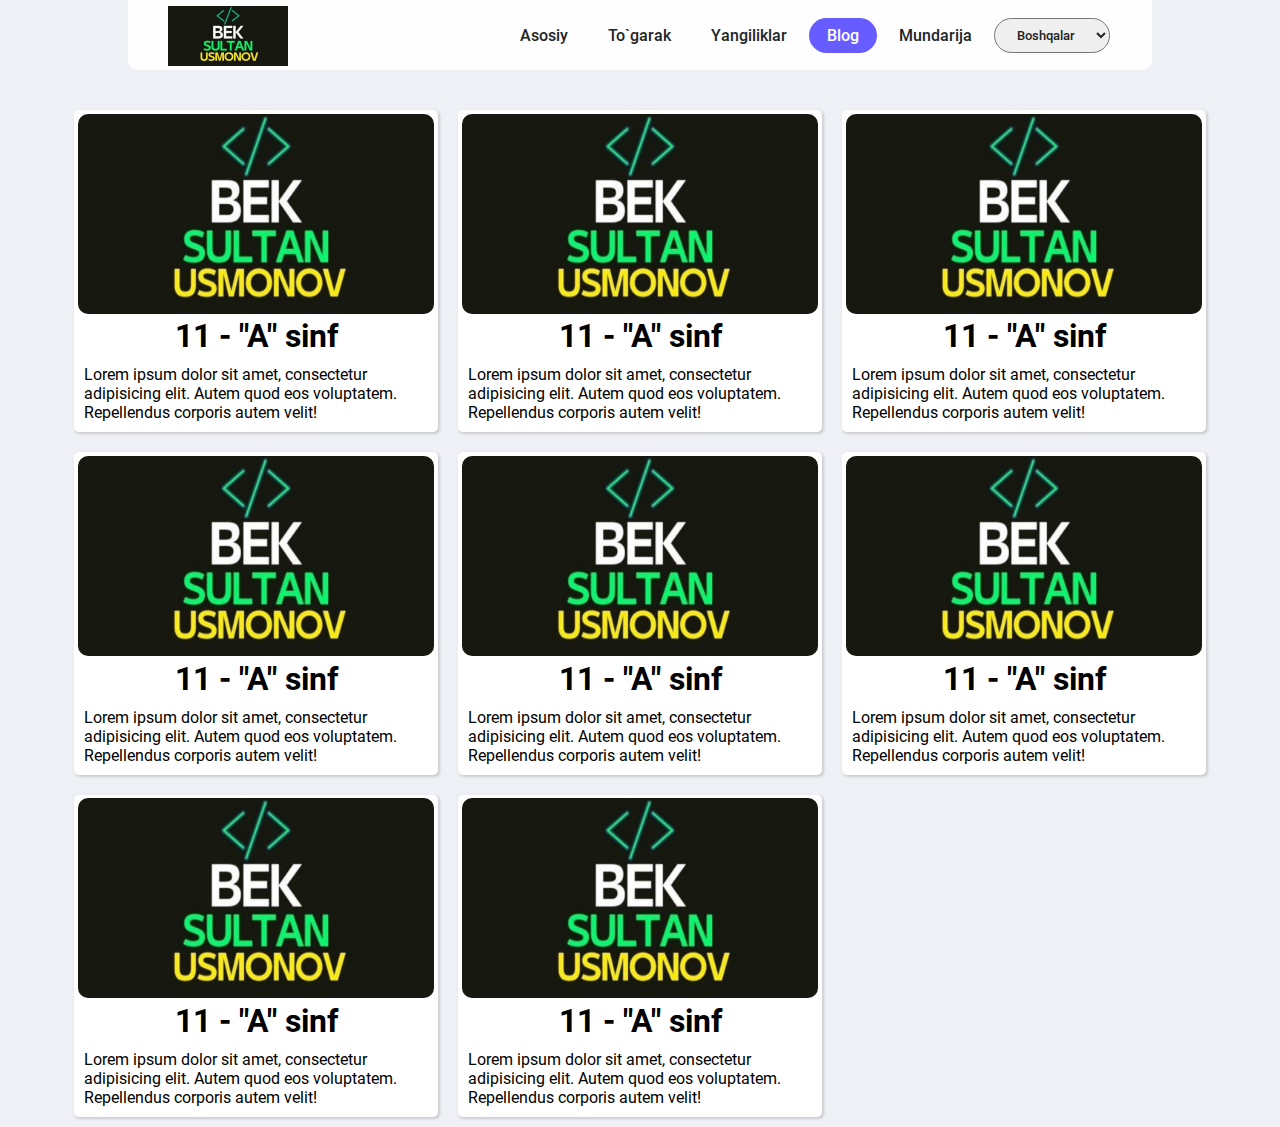
==== blog.html @ 690bd5c8 "first" ====
<!DOCTYPE html>
<html lang="en">
<head>
    <title>20-maktab</title>
    <link rel="stylesheet" href="css/blog.css">
    <link rel="stylesheet" href="css/style.css">
    <meta charset="UTF-8">
    <meta http-equiv="X-UA-Compatible" content="IE=edge">
    <meta name="viewport" content="width=device-width, initial-scale=1.0">
</head>
<body>
    <!-- header section -->
    <header>
        <div class="logo">
            <img src="img/profile.jpg" alt="20-maktab">
        </div>
        <input type="checkbox" id="nav_check" hidden>
        <nav>
            <div class="logo">
                <img src="img/profile.jpg" alt="20-maktab">
            </div>
            <ul>
                <li>
                    <a href="home.html">Asosiy</a>
                </li>
                <li>
                    <a href="round.html">To`garak</a>
                </li>
                <li>
                    <a href="news.html">Yangiliklar</a>
                </li>
                <li>
                    <a href="#" class="active">Blog</a>
                </li>
                <li>
                    <a href="table.html">Mundarija</a>
                </li>
                <li>
                    <select name="links" size="1" onchange="window.location.href=this.value;">
                        <option value="#">Boshqalar</option>
                        <option value="Profile.html">Profil</option>
                    </select>
                </li>
            </ul>
        </nav> 
        <label for="nav_check" class="hamburger">
            <div></div>
            <div></div>
            <div></div>
        </label>
    </header>
    <!-- /header section -->

    <!-- blog section -->
    <section class="blog" id="blog">
        <div class="blog__container">
            <div class="blog__item">
                <div class="blog__image">
                    <img src="img/profile.jpg" alt="">
                </div>
                <div class="blog__info">
                    <h1 class="blog__class">11 - "A" sinf</h1>
                    <div class="blog__description">
                        <p>Lorem ipsum dolor sit amet, consectetur adipisicing elit. Autem quod eos voluptatem. Repellendus corporis autem velit!</p>
                    </div>
                </div>
            </div>
            <div class="blog__item">
                <div class="blog__image">
                    <img src="img/profile.jpg" alt="">
                </div>
                <div class="blog__info">
                    <h1 class="blog__class">11 - "A" sinf</h1>
                    <div class="blog__description">
                        <p>Lorem ipsum dolor sit amet, consectetur adipisicing elit. Autem quod eos voluptatem. Repellendus corporis autem velit!</p>
                    </div>
                </div>
            </div>
            <div class="blog__item">
                <div class="blog__image">
                    <img src="img/profile.jpg" alt="">
                </div>
                <div class="blog__info">
                    <h1 class="blog__class">11 - "A" sinf</h1>
                    <div class="blog__description">
                        <p>Lorem ipsum dolor sit amet, consectetur adipisicing elit. Autem quod eos voluptatem. Repellendus corporis autem velit!</p>
                    </div>
                </div>
            </div>
            <div class="blog__item">
                <div class="blog__image">
                    <img src="img/profile.jpg" alt="">
                </div>
                <div class="blog__info">
                    <h1 class="blog__class">11 - "A" sinf</h1>
                    <div class="blog__description">
                        <p>Lorem ipsum dolor sit amet, consectetur adipisicing elit. Autem quod eos voluptatem. Repellendus corporis autem velit!</p>
                    </div>
                </div>
            </div>
            <div class="blog__item">
                <div class="blog__image">
                    <img src="img/profile.jpg" alt="">
                </div>
                <div class="blog__info">
                    <h1 class="blog__class">11 - "A" sinf</h1>
                    <div class="blog__description">
                        <p>Lorem ipsum dolor sit amet, consectetur adipisicing elit. Autem quod eos voluptatem. Repellendus corporis autem velit!</p>
                    </div>
                </div>
            </div>
            <div class="blog__item">
                <div class="blog__image">
                    <img src="img/profile.jpg" alt="">
                </div>
                <div class="blog__info">
                    <h1 class="blog__class">11 - "A" sinf</h1>
                    <div class="blog__description">
                        <p>Lorem ipsum dolor sit amet, consectetur adipisicing elit. Autem quod eos voluptatem. Repellendus corporis autem velit!</p>
                    </div>
                </div>
            </div>
            <div class="blog__item">
                <div class="blog__image">
                    <img src="img/profile.jpg" alt="">
                </div>
                <div class="blog__info">
                    <h1 class="blog__class">11 - "A" sinf</h1>
                    <div class="blog__description">
                        <p>Lorem ipsum dolor sit amet, consectetur adipisicing elit. Autem quod eos voluptatem. Repellendus corporis autem velit!</p>
                    </div>
                </div>
            </div>
            <div class="blog__item">
                <div class="blog__image">
                    <img src="img/profile.jpg" alt="">
                </div>
                <div class="blog__info">
                    <h1 class="blog__class">11 - "A" sinf</h1>
                    <div class="blog__description">
                        <p>Lorem ipsum dolor sit amet, consectetur adipisicing elit. Autem quod eos voluptatem. Repellendus corporis autem velit!</p>
                    </div>
                </div>
            </div>
            
        </div>
    </section>
    <!-- /blog section -->

</body>
</html>
---- css/blog.css ----
.blog{
    width: 100%;
    margin-top: 100px;
}

.blog__container{
    width: 90%;
    margin: 0 auto;
    display: grid;
    grid-template-columns: auto auto auto;
}

.blog__item{
    display: block;
    background: #fff;
    border-radius: 5px;
    margin: 10px 10px;
    box-shadow: rgba(0, 0, 0, 0.15) 1.95px 1.95px 2.6px;
}

.blog__item .blog__image{
    width: 98%;
    margin: 1%;
    height: 200px;
    border-radius: 10px;
}

.blog__item .blog__image img{
    width: 100%;
    height: 100%;
    border-radius: 10px;
    
}

.blog__class{
    text-align: center;
}

.blog__description{
    padding: 10px;
    width: 28vw;
    word-wrap: break-word;
}

@media only screen and (max-width: 1000px){
    .blog__container{
        width: 98%;
    }

    .blog__description{
        width: 30vw;
    }
}

@media only screen and (max-width: 920px){
    .blog__container{
        width: 98%;
        grid-template-columns: auto auto;
    }

    .blog__description{
        width: 45vw;
    }
}

@media only screen and (max-width: 600px){
    .blog__container{
        width: 98%;
        grid-template-columns: auto;
        object-fit: cover;
    }

    .blog__description{
        width: 90vw;
    }
}
---- css/style.css ----
@font-face{
    font-family: 'Roboto';
    src: url('../fonts/Roboto/Roboto-Regular.ttf');
}

@font-face{
    font-family: 'Roboto';
    src: url('../fonts/Roboto/Roboto-Italic.ttf');
    font-style: italic;
}

@font-face{
    font-family: 'Roboto';
    src: url('../fonts/Roboto/Roboto-Bold.ttf');
    font-weight: bold;
}

@font-face{
    font-family: 'Roboto';
    src: url('../fonts/Roboto/Roboto-Light.ttf');
    font-weight: 100;
}

@font-face{
    font-family: 'Roboto';
    src: url('../fonts/Roboto/Roboto-Medium.ttf');
    font-weight: 600;
}
/* global styles */
*{
    padding: 0;
    margin: 0;
    box-sizing: border-box;
    list-style: none;
    text-decoration: none;
    font-family: 'Roboto', sans-serif;
}

html{
    scrollbar-width: none;
}

body{
    background: #eef0f5;
}



img{
    width: 100%;
}

header{
    width: 80%;
    height: 70px;
    background: #fefefe;
    display: flex;
    align-items: center;
    justify-content: space-between;
    padding: 0 40px;
    border-radius: 0 0 10px 10px;
    margin: 0 10%;
    position: fixed;
    top: 0;
}

.logo{
    width: 120px;
    margin-top: 5px;
}

.container{
    width: 1140px;
    margin: 0 auto;
}

.to-uppercase{
    text-transform: uppercase;
}
.button{
    border: none;
    background: linear-gradient(to right, #1345e6 0%, #ed239f 51%, #1345e6 100%);
    color: #fff;
    font-weight: 500;
    font-size: 14px;
    padding: 1.26rem 2.5rem;
    cursor: pointer;
    border-radius: 5px;
    background-size: 200% auto;
    transition: all 0.3s ease-in-out;
}

.button:hover{
    background-position: right center;
}

/* header section */
nav .logo{
    display: none;
}

nav ul {
    display: flex;
}

nav ul li a,
nav ul li select{
    color: #212526;
    display: block;
    margin: 0 2px;
    font-weight: 600;
    padding: 8px 18px;
    transition: 0.3s;
    border-radius: 30px;
}

select option{
    width: 100%;
    height: 20px;
    border-radius: 30px;
}

nav ul li a:hover {
    background-color: #f6f4ff;
}

nav ul li a.active{
    background-color: #675cff;
    color: #fff;
}

.hamburger{
    display: none;
    height: fit-content;
    cursor: pointer;
    padding: 5px 8px;
    border-radius: 5px;
    transition: 0.3s;
}

.hamburger:hover{
    background: #f6f4ff;
}

.hamburger div{
    width: 30px;
    height: 2px;
    margin: 6px 0;
    background: #212526;
}

/* responsive */
@media only screen and (max-width: 1100px){
    header{
        width: 90%;
        padding: 0 20px;
        margin: 0 5%;
    }

    nav{
        position: absolute;
        left: -500px;
        top: 0;
        z-index: 999;
        width: 280px;
        height: 100vh;
        background-color: #fefefe;
        transition: 0.3s;
        box-shadow: 2px 0 20px 0 rgba(0, 0, 0, 0.05);
    }

    #nav_check:checked ~ nav{
        left: 0;
    }

    nav .logo{
        display: block;
        height: 70px;
        display: flex;
        align-items: center;
        margin-left: 30px;
    }

    nav ul li a{
        margin-bottom: 5px;
        padding: 10px 15px;
        border-radius: 5px;
    }

    nav ul {
        display: block;
        padding: 0 20px;
        margin-top: 30px;
    }

    .hamburger{
        display: block;
    }

    .container{
        width: 100%;
    }
}

@media only screen and (max-width: 380px){
    nav{
        position: absolute;
        left: -500px;
        top: 0;
        z-index: 999;
        width: 80%;
        height: 100vh;
        background-color: #fefefe;
        transition: 0.3s;
        box-shadow: 2px 0 20px 0 rgba(0, 0, 0, 0.05);
    }

    #nav_check:checked ~ nav{
        left: 0;
    }
}
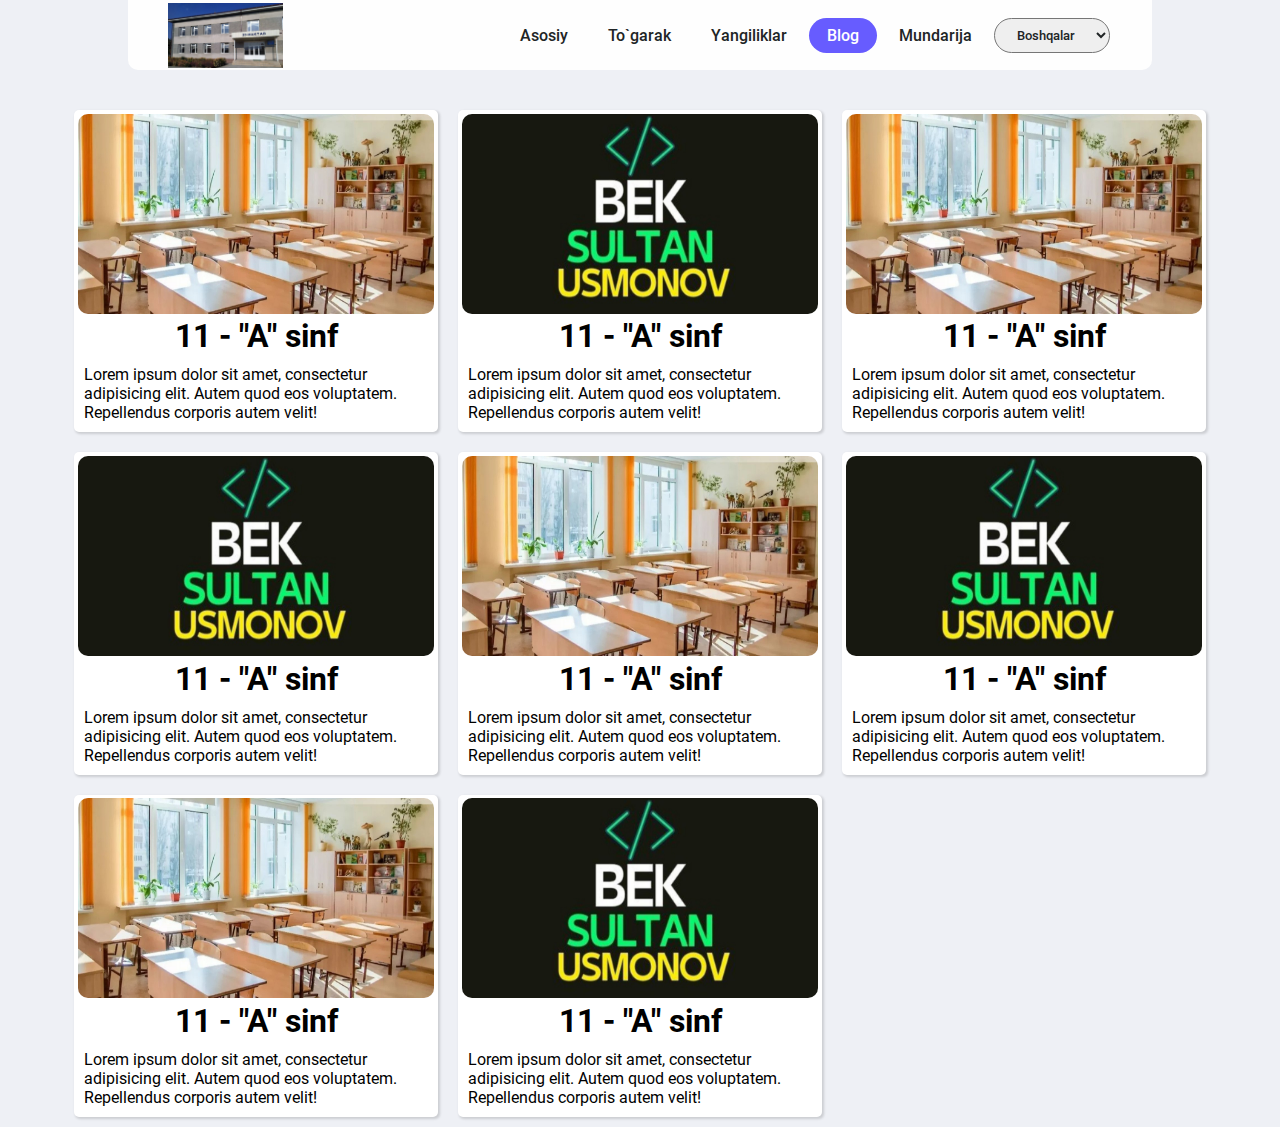
==== commit 2622da20: "ikkinchi" ====
--- a/blog.html
+++ b/blog.html
@@ -12,12 +12,12 @@
     <!-- header section -->
     <header>
         <div class="logo">
-            <img src="img/profile.jpg" alt="20-maktab">
+            <img src="img/school.jpg" alt="20-maktab">
         </div>
         <input type="checkbox" id="nav_check" hidden>
         <nav>
             <div class="logo">
-                <img src="img/profile.jpg" alt="20-maktab">
+                <img src="img/school.jpg" alt="20-maktab">
             </div>
             <ul>
                 <li>
@@ -56,7 +56,7 @@
         <div class="blog__container">
             <div class="blog__item">
                 <div class="blog__image">
-                    <img src="img/profile.jpg" alt="">
+                    <img src="img/chair.jpg" alt="">
                 </div>
                 <div class="blog__info">
                     <h1 class="blog__class">11 - "A" sinf</h1>
@@ -78,7 +78,7 @@
             </div>
             <div class="blog__item">
                 <div class="blog__image">
-                    <img src="img/profile.jpg" alt="">
+                    <img src="img/chair.jpg" alt="">
                 </div>
                 <div class="blog__info">
                     <h1 class="blog__class">11 - "A" sinf</h1>
@@ -100,7 +100,7 @@
             </div>
             <div class="blog__item">
                 <div class="blog__image">
-                    <img src="img/profile.jpg" alt="">
+                    <img src="img/chair.jpg" alt="">
                 </div>
                 <div class="blog__info">
                     <h1 class="blog__class">11 - "A" sinf</h1>
@@ -122,7 +122,7 @@
             </div>
             <div class="blog__item">
                 <div class="blog__image">
-                    <img src="img/profile.jpg" alt="">
+                    <img src="img/chair.jpg" alt="">
                 </div>
                 <div class="blog__info">
                     <h1 class="blog__class">11 - "A" sinf</h1>
--- a/css/style.css
+++ b/css/style.css
@@ -44,10 +44,23 @@
     background: #eef0f5;
 }
 
-
-
-img{
-    width: 100%;
+.blur-line{
+    display: inline-block;
+    margin-left: 0.32rem;
+    width: 80px;
+    height: 4px;
+    background-color: rgba(237, 35, 159,0.6);
+    filter: blur(4px);
+    border-radius: 4px;
+    position: relative;
+    top: -2px;
+}
+
+
+
+
+.logo img{
+    width: 96%;
 }
 
 header{
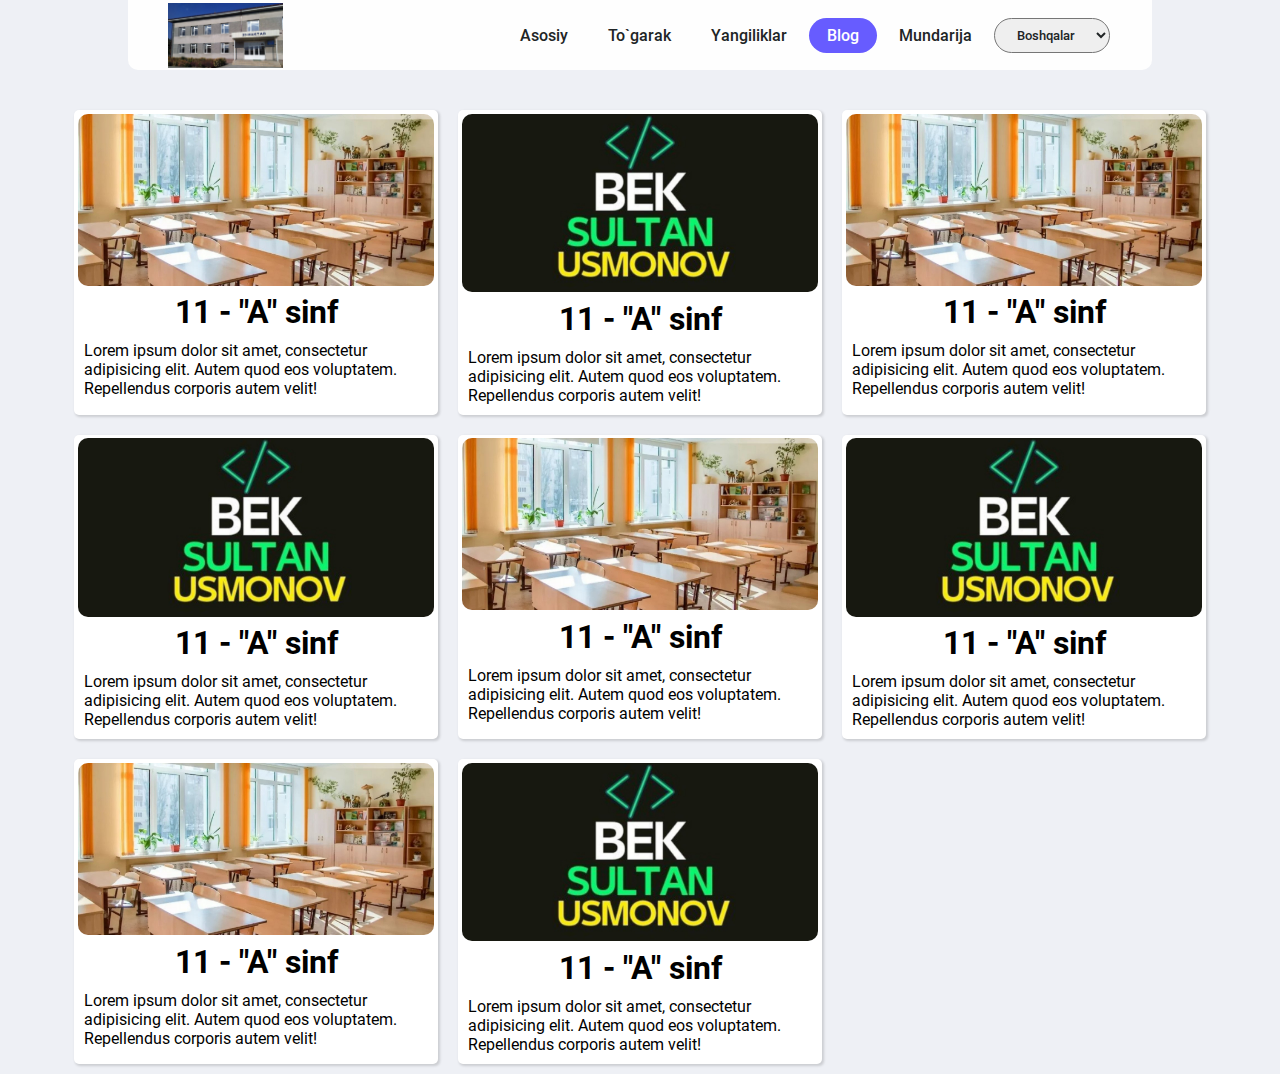
==== commit b34b6675: "zor" ====
--- a/blog.html
+++ b/blog.html
@@ -39,6 +39,7 @@
                     <select name="links" size="1" onchange="window.location.href=this.value;">
                         <option value="#">Boshqalar</option>
                         <option value="Profile.html">Profil</option>
+                        <option value="https://t.me/bek_okez_006">Aloqa</option>
                     </select>
                 </li>
             </ul>
--- a/css/blog.css
+++ b/css/blog.css
@@ -21,13 +21,11 @@
 .blog__item .blog__image{
     width: 98%;
     margin: 1%;
-    height: 200px;
     border-radius: 10px;
 }
 
 .blog__item .blog__image img{
     width: 100%;
-    height: 100%;
     border-radius: 10px;
     
 }
